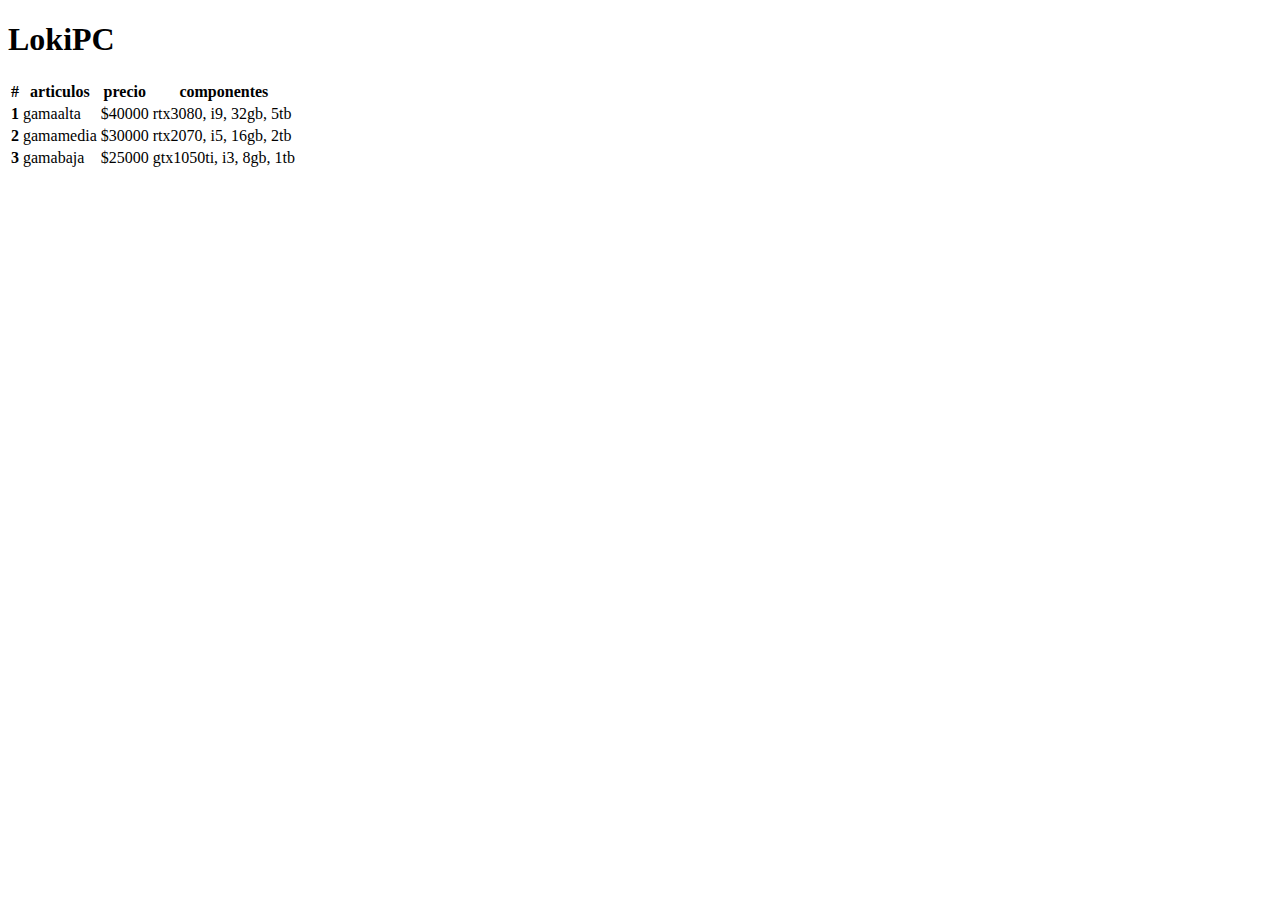
==== Pablo Sosa proyecto js/index.html @ 85bbffcd "proyecto con JS" ====
<!DOCTYPE html>
<html lang="en">
<head>
    <meta charset="UTF-8">
    <meta http-equiv="X-UA-Compatible" content="IE=edge">
    <meta name="viewport" content="width=device-width, initial-scale=1.0">
    <!----------bootstrap-------->
    <link href="https://cdn.jsdelivr.net/npm/bootstrap@5.1.3/dist/css/bootstrap.min.css" rel="stylesheet" integrity="sha384-1BmE4kWBq78iYhFldvKuhfTAU6auU8tT94WrHftjDbrCEXSU1oBoqyl2QvZ6jIW3" crossorigin="anonymous">
    <link rel="stylesheet" href="estilosJS.css">
    <script src="js/index.js"></script>
    <title>Simulador</title>
</head>
<body>
    <header>
        <h1> LokiPC</h1>
    </header>
    <table class="table">
        <thead>
          <tr>
            <th scope="col">#</th>
            <th scope="col">articulos</th>
            <th scope="col">precio</th>
            <th scope="col">componentes</th>
          </tr>
        </thead>
        <tbody>
          <tr>
            <th scope="row">1</th>
            <td>gamaalta</td>
            <td>$40000</td>
            <td>rtx3080, i9, 32gb, 5tb</td>
          </tr>
          <tr>
            <th scope="row">2</th>
            <td>gamamedia</td>
            <td>$30000</td>
            <td>rtx2070, i5, 16gb, 2tb</td>
          </tr>
          <tr>
            <th scope="row">3</th>
            <td>gamabaja</td>
            <td>$25000</td>
            <td>gtx1050ti, i3, 8gb, 1tb</td>
          </tr>
        </tbody>
      </table>
</body>
</html>
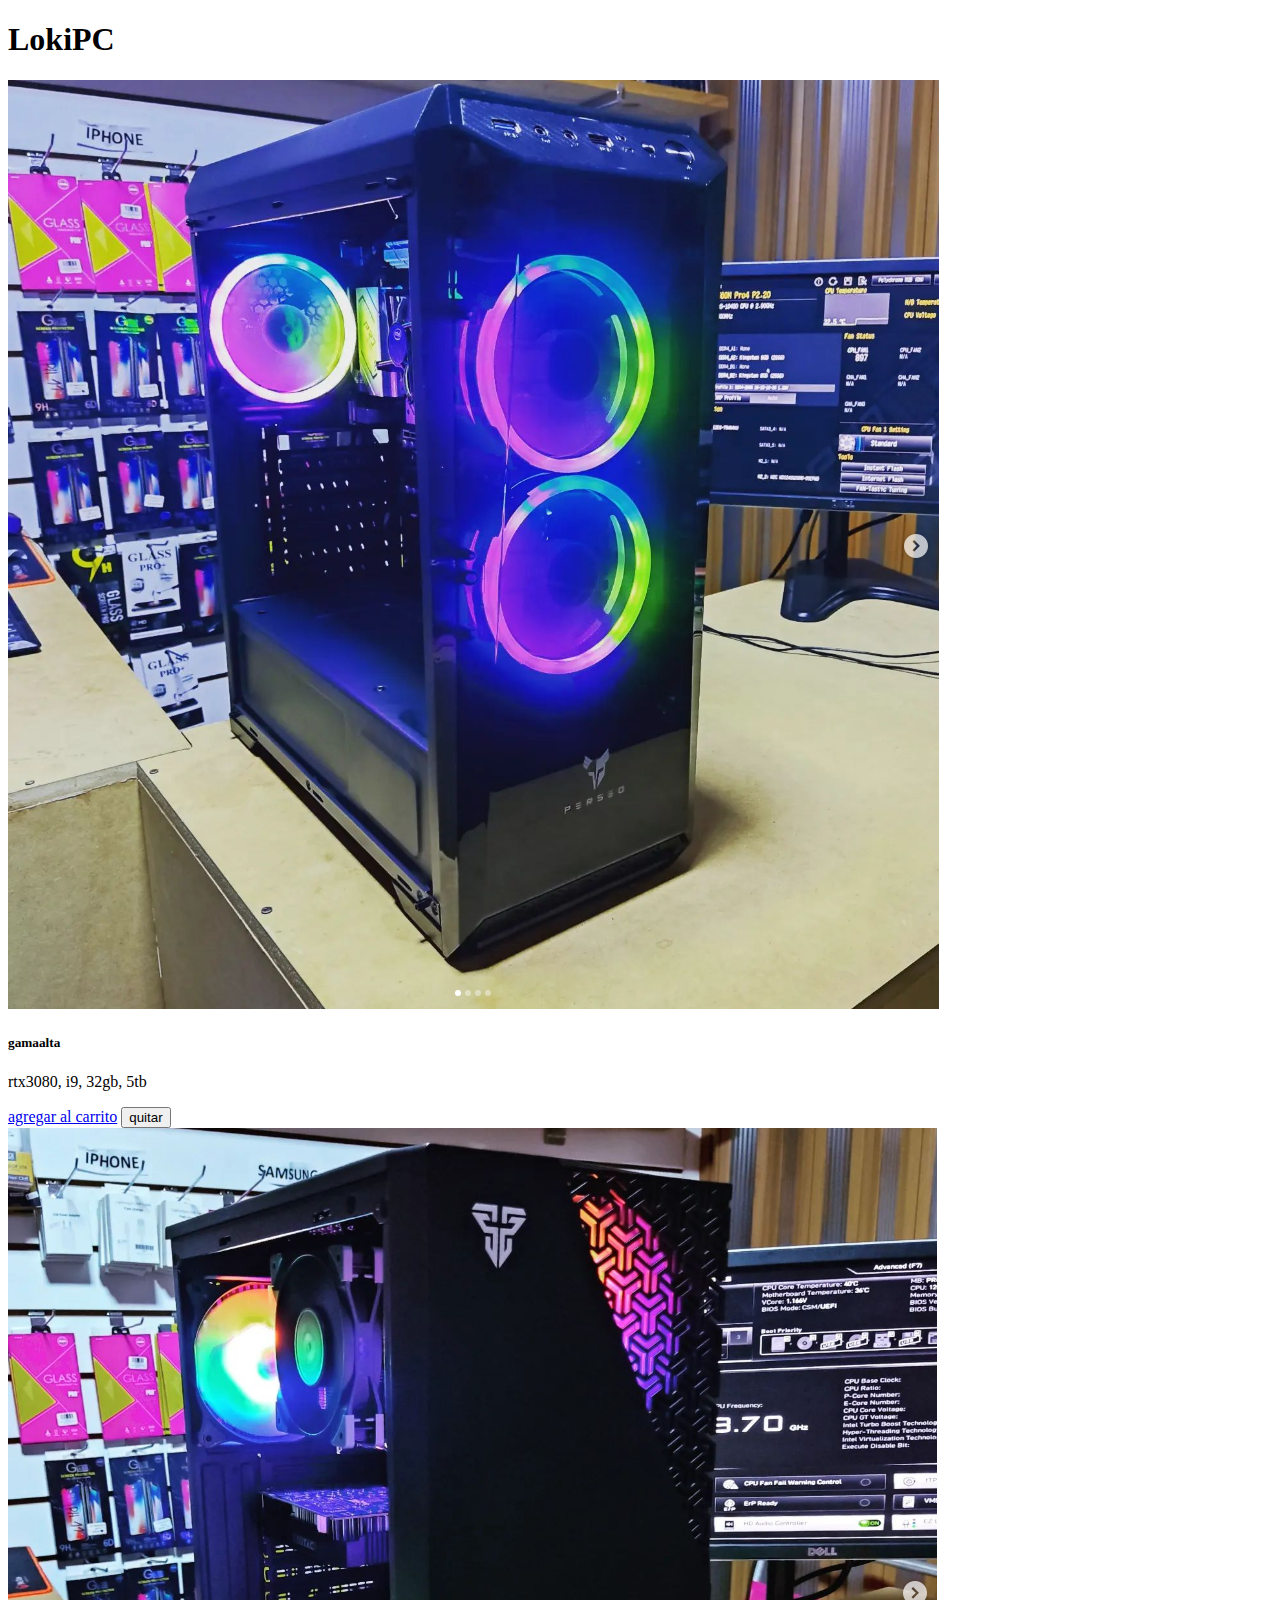
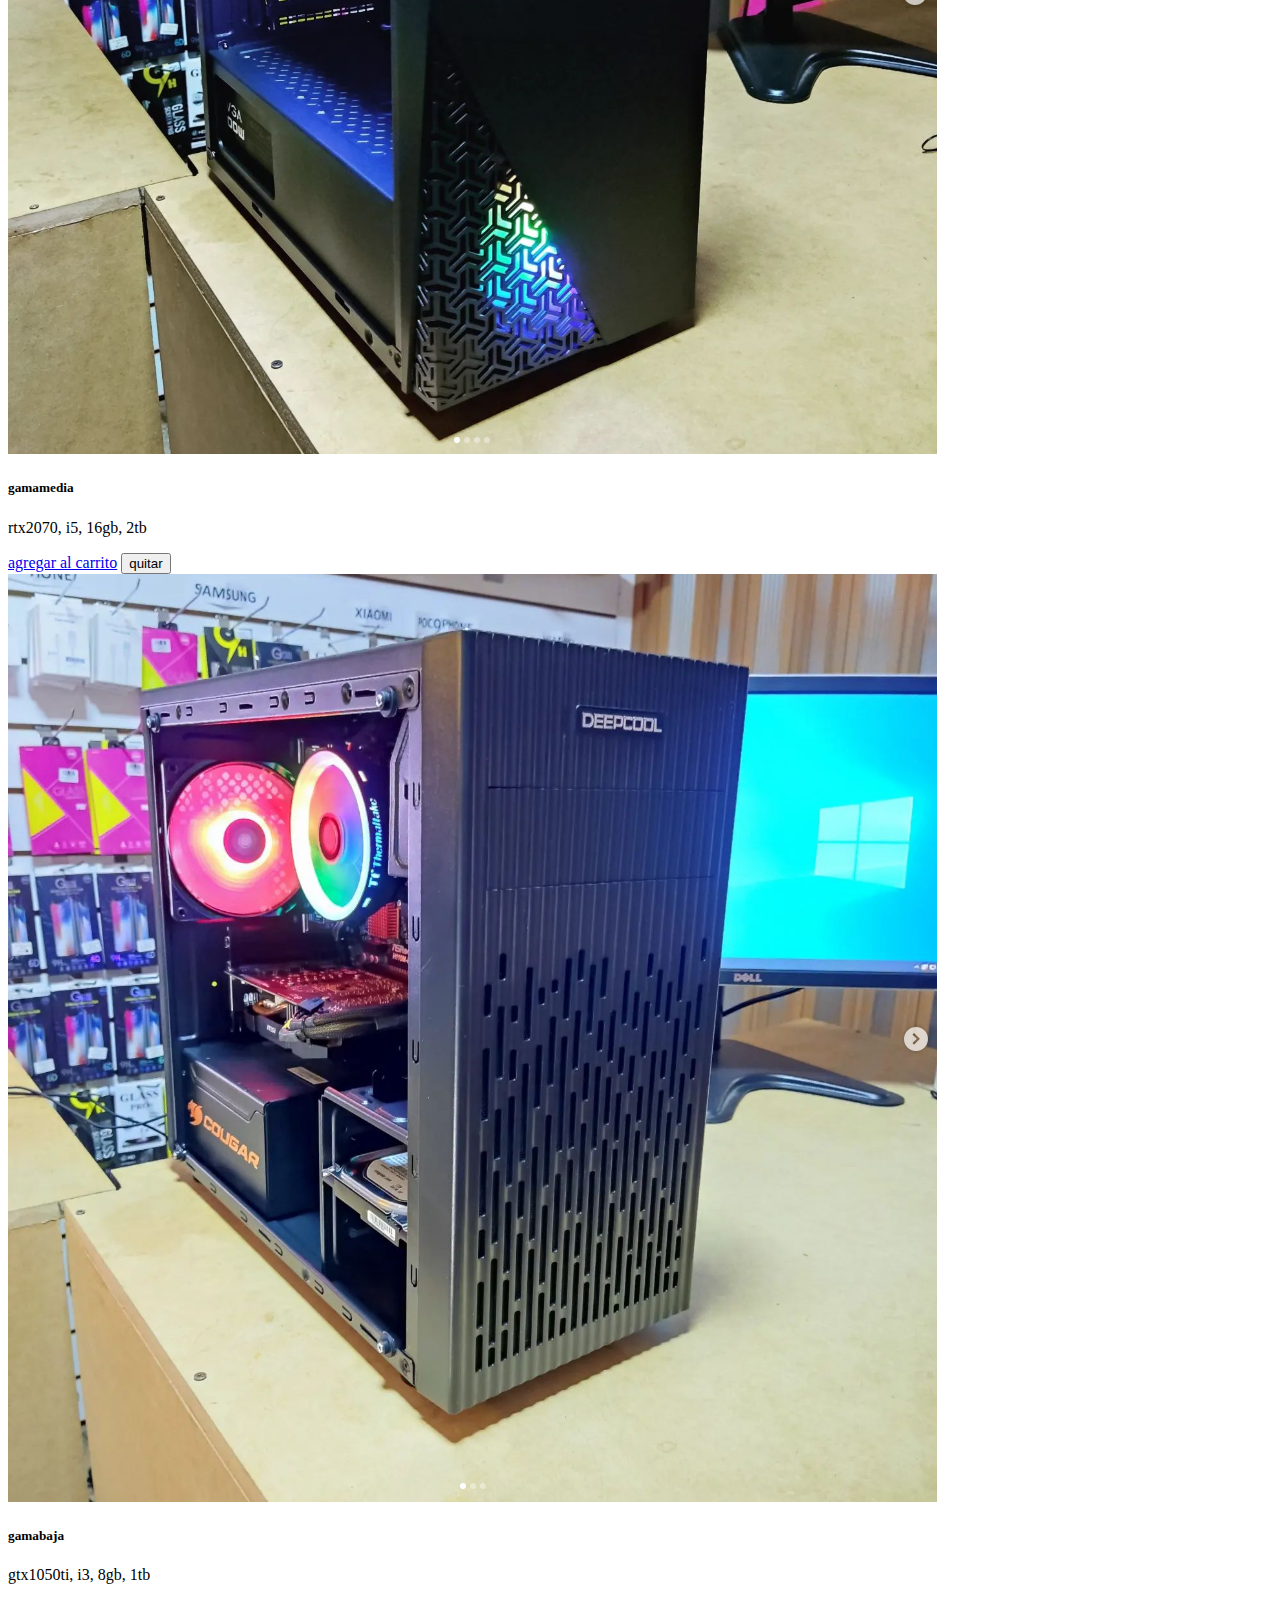
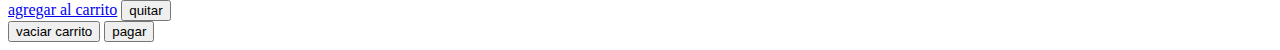
==== commit 3012e729: "actualizacion implementando doom y eventos" ====
--- a/Pablo Sosa proyecto js/index.html
+++ b/Pablo Sosa proyecto js/index.html
@@ -6,7 +6,7 @@
     <meta name="viewport" content="width=device-width, initial-scale=1.0">
     <!----------bootstrap-------->
     <link href="https://cdn.jsdelivr.net/npm/bootstrap@5.1.3/dist/css/bootstrap.min.css" rel="stylesheet" integrity="sha384-1BmE4kWBq78iYhFldvKuhfTAU6auU8tT94WrHftjDbrCEXSU1oBoqyl2QvZ6jIW3" crossorigin="anonymous">
-    <link rel="stylesheet" href="estilosJS.css">
+    <!--link rel="stylesheet" href="estilosJS.css"-->
     <script src="js/index.js"></script>
     <title>Simulador</title>
 </head>
@@ -14,35 +14,40 @@
     <header>
         <h1> LokiPC</h1>
     </header>
-    <table class="table">
-        <thead>
-          <tr>
-            <th scope="col">#</th>
-            <th scope="col">articulos</th>
-            <th scope="col">precio</th>
-            <th scope="col">componentes</th>
-          </tr>
-        </thead>
-        <tbody>
-          <tr>
-            <th scope="row">1</th>
-            <td>gamaalta</td>
-            <td>$40000</td>
-            <td>rtx3080, i9, 32gb, 5tb</td>
-          </tr>
-          <tr>
-            <th scope="row">2</th>
-            <td>gamamedia</td>
-            <td>$30000</td>
-            <td>rtx2070, i5, 16gb, 2tb</td>
-          </tr>
-          <tr>
-            <th scope="row">3</th>
-            <td>gamabaja</td>
-            <td>$25000</td>
-            <td>gtx1050ti, i3, 8gb, 1tb</td>
-          </tr>
-        </tbody>
-      </table>
+
+    <div class="card" style="width: 18rem;">
+      <img src="./estiloJS/pc1.png" class="card-img-top" alt="...">
+      <div class="card-body">
+        <h5 class="card-title">gamaalta</h5>
+        <p class="card-text">rtx3080, i9, 32gb, 5tb</p>
+        <a href="#" id="boton1" class="btn btn-primary" onclick="agregar1()">agregar al carrito</a>
+        <button type="button" class="btn btn-primary"> quitar</button>
+      </div>
+
+      <div class="card" style="width: 18rem;">
+        <img src="./estiloJS/pc2.png" class="card-img-top" alt="...">
+        <div class="card-body">
+          <h5 class="card-title">gamamedia</h5>
+          <p class="card-text">rtx2070, i5, 16gb, 2tb</p>
+          <a href="#" id="boton2" class="btn btn-primary" onclick="agregar2()">agregar al carrito</a>
+          <button type="button" class="btn btn-primary"> quitar</button>
+        </div>
+      </div>
+
+      <div class="card" style="width: 18rem;">
+        <img src="./estiloJS/pc3.png" class="card-img-top" alt="...">
+        <div class="card-body">
+          <h5 class="card-title">gamabaja</h5>
+          <p class="card-text">gtx1050ti, i3, 8gb, 1tb</p>
+          <a href="#" id="boton3" class="btn btn-primary" onclick="agregar3()">agregar al carrito</a>
+          <button type="button" class="btn btn-primary"> quitar</button>
+        </div>
+      </div>
+
+    </div>
+      <div class="btn-group" role="group" aria-label="Basic example">
+        <button type="button" class="btn btn-primary">vaciar carrito</button>
+        <button type="button" class="btn btn-primary">pagar</button>
+      </div>
 </body>
 </html>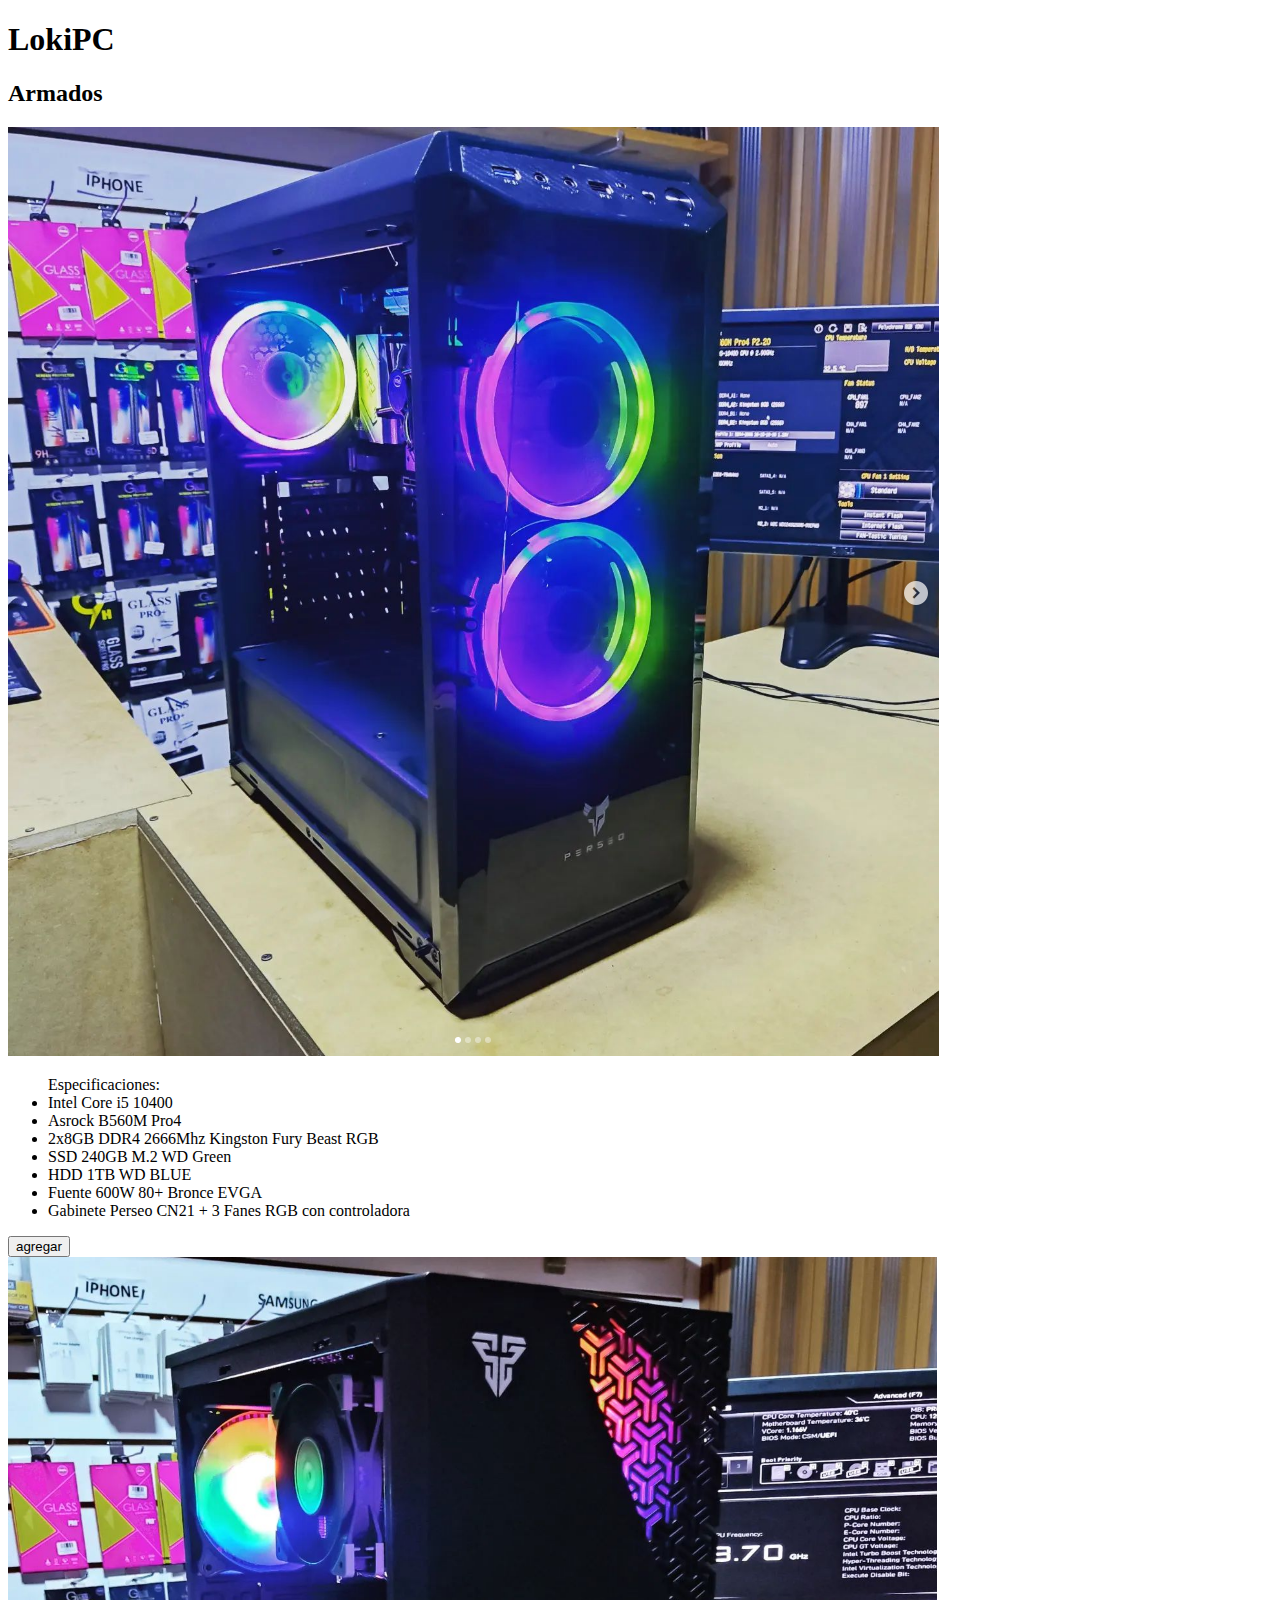
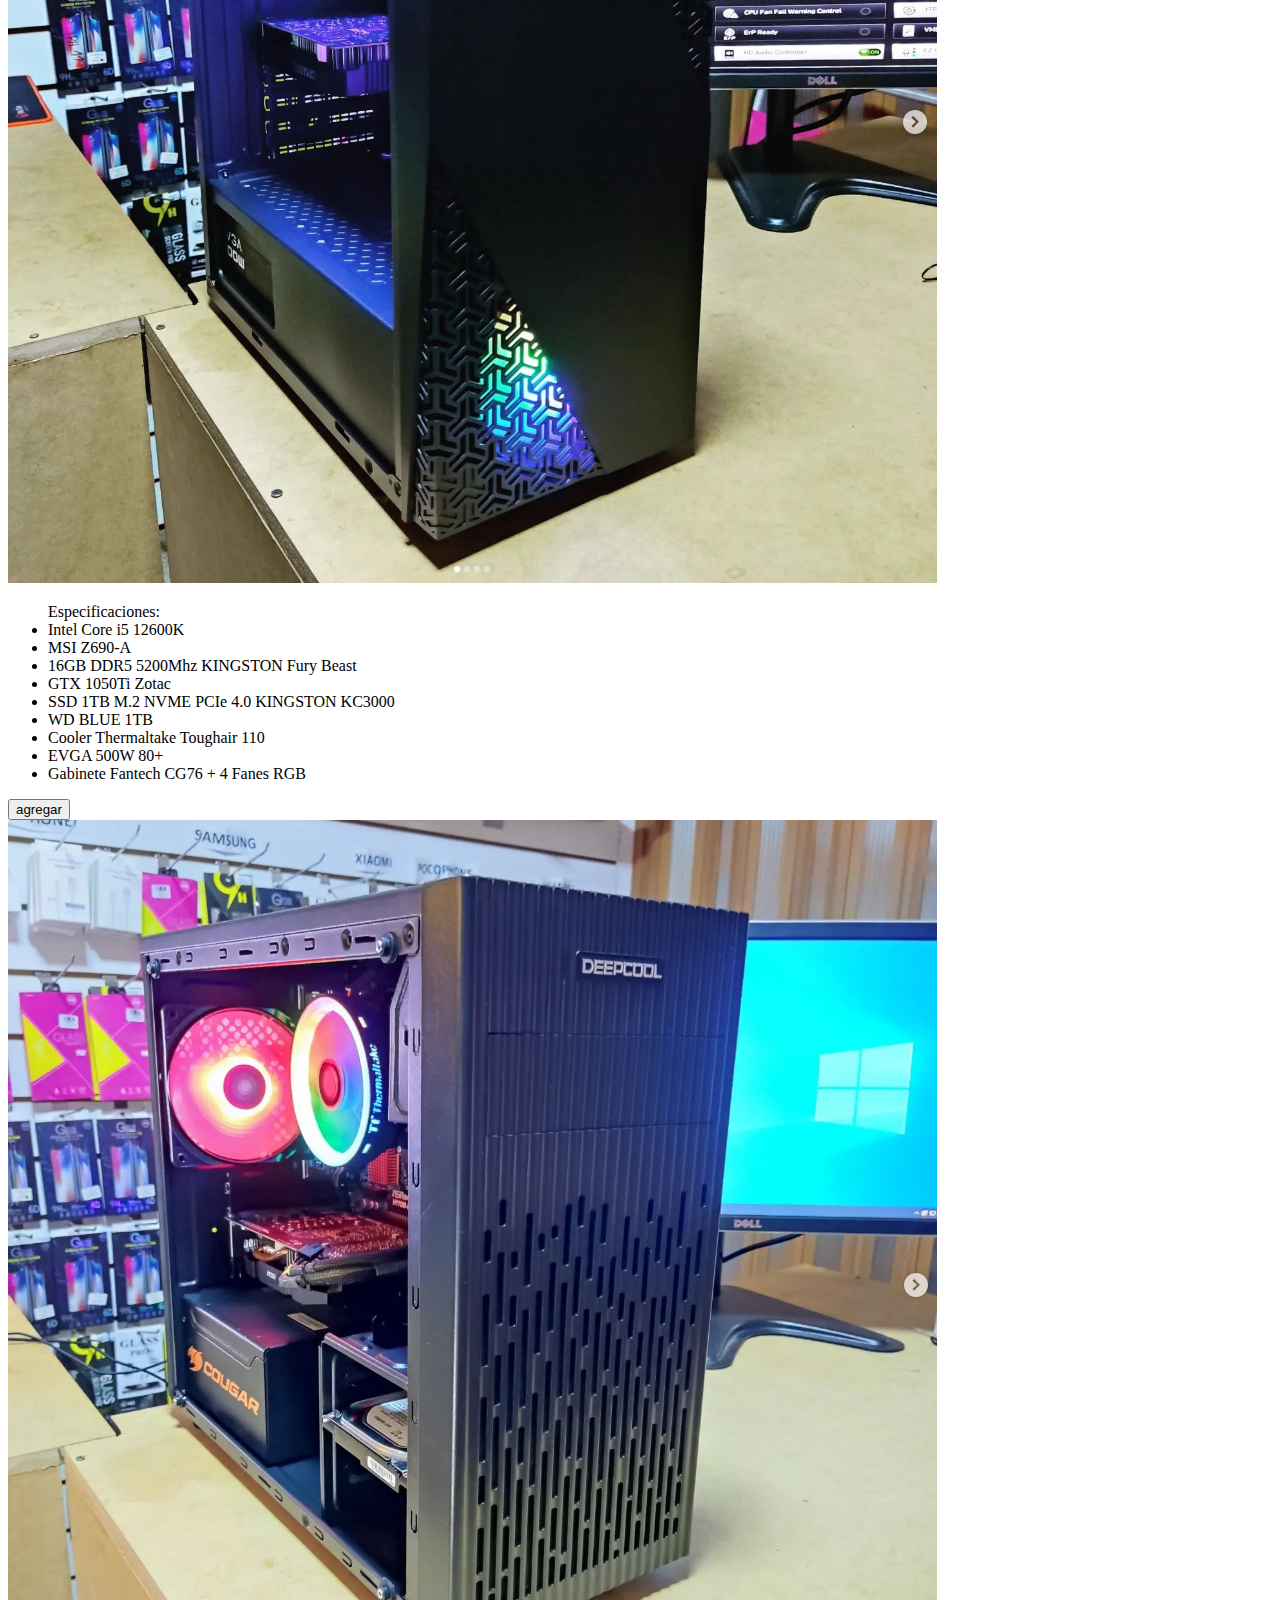
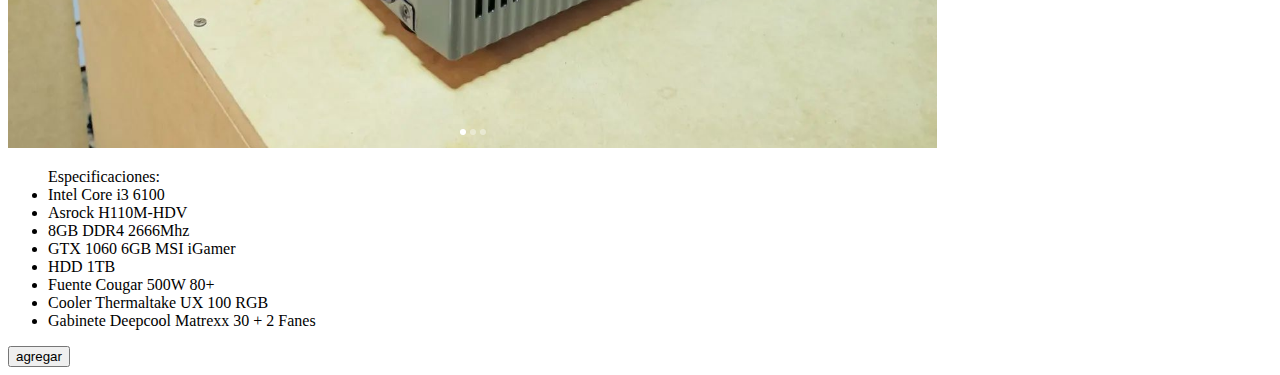
==== commit 988a7a25: "actualizando a css puro" ====
--- a/Pablo Sosa proyecto js/index.html
+++ b/Pablo Sosa proyecto js/index.html
@@ -4,7 +4,7 @@
     <meta charset="UTF-8">
     <meta http-equiv="X-UA-Compatible" content="IE=edge">
     <meta name="viewport" content="width=device-width, initial-scale=1.0">
-    <!----------bootstrap-------->
+    <link href="ejS/estilosJS.css" rel="stylesheet" type="text/css">
     <link href="https://cdn.jsdelivr.net/npm/bootstrap@5.1.3/dist/css/bootstrap.min.css" rel="stylesheet" integrity="sha384-1BmE4kWBq78iYhFldvKuhfTAU6auU8tT94WrHftjDbrCEXSU1oBoqyl2QvZ6jIW3" crossorigin="anonymous">
     <!--link rel="stylesheet" href="estilosJS.css"-->
     <script src="js/index.js"></script>
@@ -14,14 +14,96 @@
     <header>
         <h1> LokiPC</h1>
     </header>
+    <section class="armados">
+        <h2 class="titulos"> Armados </h2>
+        <div class="computadoras">
+            <div>
+                <img src="./eJS/pc1.png">
+                <ul>Especificaciones:
+                    <li>Intel Core i5 10400</li>
+                    <li>Asrock B560M Pro4</li>
+                    <li>2x8GB DDR4 2666Mhz Kingston Fury Beast RGB</li>
+                    <li>SSD 240GB M.2 WD Green</li>
+                    <li>HDD 1TB WD BLUE</li>
+                    <li>Fuente 600W 80+ Bronce EVGA</li>
+                    <li>Gabinete Perseo CN21 + 3 Fanes RGB con controladora</li>
+                </ul>
+                <button type="button" id="PCgamaA" class="alta" onclick="agregar1()"> agregar </button>
+            </div>
+            <div>
+                <img src="./eJS/pc2.png">
+                <ul>Especificaciones:
+                    <li>Intel Core i5 12600K</li>
+                    <li>MSI Z690-A</li>
+                    <li>16GB DDR5 5200Mhz KINGSTON Fury Beast</li>
+                    <li>GTX 1050Ti Zotac</li>
+                    <li>SSD 1TB M.2 NVME PCIe 4.0 KINGSTON KC3000</li>
+                    <li>WD BLUE 1TB</li>
+                    <li>Cooler Thermaltake Toughair 110</li>
+                    <li>EVGA 500W 80+</li>
+                    <li>Gabinete Fantech CG76 + 4 Fanes RGB</li>
+                </ul>
+                <button type="button" id="PCgamaA" class="alta" onclick="agregar2()"> agregar </button>
+            </div>
+            <div>
+                <img src="./eJS/pc3.png">
+                <ul>Especificaciones:
+                    <li>Intel Core i3 6100</li>
+                    <li>Asrock H110M-HDV</li>
+                    <li>8GB DDR4 2666Mhz</li>
+                    <li>GTX 1060 6GB MSI iGamer</li>
+                    <li>HDD 1TB</li>
+                    <li>Fuente Cougar 500W 80+</li>
+                    <li>Cooler Thermaltake UX 100 RGB</li>
+                    <li>Gabinete Deepcool Matrexx 30 + 2 Fanes</li>
+                </ul>
+                <button type="button" id="PCgamaA" class="alta" onclick="agregar3()"> agregar </button>
+            </div>
+        </div>
+    </section>
 
-    <div class="card" style="width: 18rem;">
+
+
+
+
+
+
+
+
+
+
+
+
+
+
+
+
+
+
+
+
+
+
+
+
+
+
+
+
+
+
+
+
+
+
+
+    <!-- <div class="card" style="width: 18rem;">
       <img src="./estiloJS/pc1.png" class="card-img-top" alt="...">
       <div class="card-body">
         <h5 class="card-title">gamaalta</h5>
         <p class="card-text">rtx3080, i9, 32gb, 5tb</p>
         <a href="#" id="boton1" class="btn btn-primary" onclick="agregar1()">agregar al carrito</a>
-        <button type="button" class="btn btn-primary"> quitar</button>
+        <button type="button" id="quitar" class="btn btn-primary" onclick="Quitar()"> quitar</button>
       </div>
 
       <div class="card" style="width: 18rem;">
@@ -30,7 +112,7 @@
           <h5 class="card-title">gamamedia</h5>
           <p class="card-text">rtx2070, i5, 16gb, 2tb</p>
           <a href="#" id="boton2" class="btn btn-primary" onclick="agregar2()">agregar al carrito</a>
-          <button type="button" class="btn btn-primary"> quitar</button>
+          <button type="button" id="quitar" class="btn btn-primary" onclick="Quitar()"> quitar</button>
         </div>
       </div>
 
@@ -40,14 +122,17 @@
           <h5 class="card-title">gamabaja</h5>
           <p class="card-text">gtx1050ti, i3, 8gb, 1tb</p>
           <a href="#" id="boton3" class="btn btn-primary" onclick="agregar3()">agregar al carrito</a>
-          <button type="button" class="btn btn-primary"> quitar</button>
+          <button type="button" id="quitar" class="btn btn-primary" onclick="Quitar()"> quitar</button>
         </div>
       </div>
 
-    </div>
+    </div class="pago">
       <div class="btn-group" role="group" aria-label="Basic example">
-        <button type="button" class="btn btn-primary">vaciar carrito</button>
-        <button type="button" class="btn btn-primary">pagar</button>
-      </div>
+        <button type="button" id="vaciar" class="btn btn-primary" onclick="despejar()">vaciar carrito</button>
+        <div class="botoncito">
+          <button type="button" id="pagar" class="btn btn-primary" onclick="factura()">pagar</button>
+        </div>
+        
+      </div> -->
 </body>
 </html>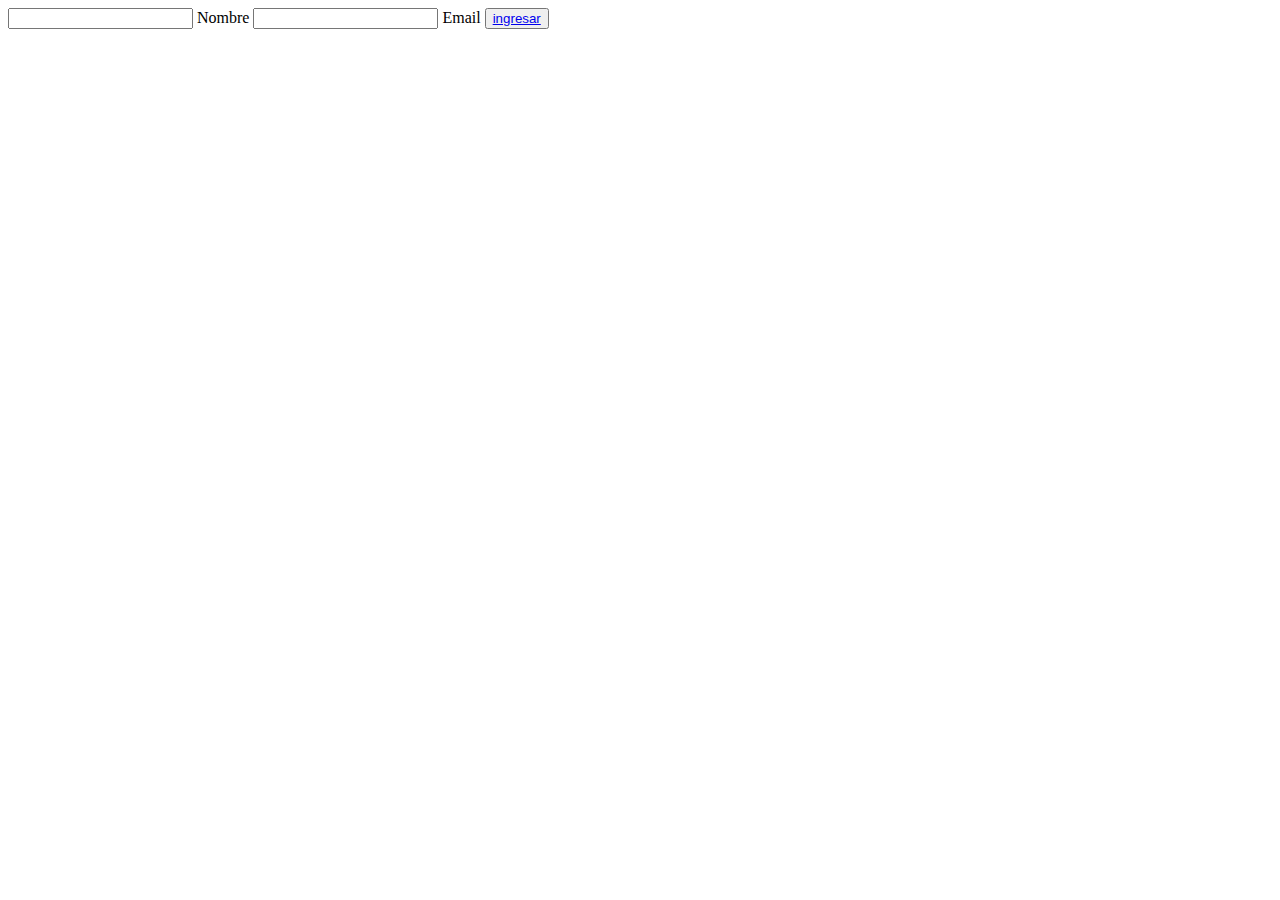
==== commit acb374bc: "alamacenamiento en session storage y local storage" ====
--- a/Pablo Sosa proyecto js/index.html
+++ b/Pablo Sosa proyecto js/index.html
@@ -11,56 +11,38 @@
     <title>Simulador</title>
 </head>
 <body>
-    <header>
-        <h1> LokiPC</h1>
-    </header>
-    <section class="armados">
-        <h2 class="titulos"> Armados </h2>
-        <div class="computadoras">
-            <div>
-                <img src="./eJS/pc1.png">
-                <ul>Especificaciones:
-                    <li>Intel Core i5 10400</li>
-                    <li>Asrock B560M Pro4</li>
-                    <li>2x8GB DDR4 2666Mhz Kingston Fury Beast RGB</li>
-                    <li>SSD 240GB M.2 WD Green</li>
-                    <li>HDD 1TB WD BLUE</li>
-                    <li>Fuente 600W 80+ Bronce EVGA</li>
-                    <li>Gabinete Perseo CN21 + 3 Fanes RGB con controladora</li>
-                </ul>
-                <button type="button" id="PCgamaA" class="alta" onclick="agregar1()"> agregar </button>
-            </div>
-            <div>
-                <img src="./eJS/pc2.png">
-                <ul>Especificaciones:
-                    <li>Intel Core i5 12600K</li>
-                    <li>MSI Z690-A</li>
-                    <li>16GB DDR5 5200Mhz KINGSTON Fury Beast</li>
-                    <li>GTX 1050Ti Zotac</li>
-                    <li>SSD 1TB M.2 NVME PCIe 4.0 KINGSTON KC3000</li>
-                    <li>WD BLUE 1TB</li>
-                    <li>Cooler Thermaltake Toughair 110</li>
-                    <li>EVGA 500W 80+</li>
-                    <li>Gabinete Fantech CG76 + 4 Fanes RGB</li>
-                </ul>
-                <button type="button" id="PCgamaA" class="alta" onclick="agregar2()"> agregar </button>
-            </div>
-            <div>
-                <img src="./eJS/pc3.png">
-                <ul>Especificaciones:
-                    <li>Intel Core i3 6100</li>
-                    <li>Asrock H110M-HDV</li>
-                    <li>8GB DDR4 2666Mhz</li>
-                    <li>GTX 1060 6GB MSI iGamer</li>
-                    <li>HDD 1TB</li>
-                    <li>Fuente Cougar 500W 80+</li>
-                    <li>Cooler Thermaltake UX 100 RGB</li>
-                    <li>Gabinete Deepcool Matrexx 30 + 2 Fanes</li>
-                </ul>
-                <button type="button" id="PCgamaA" class="alta" onclick="agregar3()"> agregar </button>
-            </div>
-        </div>
-    </section>
+    <div class="login">
+      <input type="text" id="Name">
+      <label for="Name" style="margin-left: 0px;"> Nombre </label>
+      <input type="email" id="Mail">
+      <label for="Mail" style="margin-left: 0px;"> Email </label>
+      <button type="button" id="log" class="Login" onclick="ingreseNombre()"> <a href="./inicio.html"> ingresar </a></button>
+    </div>
+   
+    
+
+
+
+
+
+
+
+
+
+
+
+
+
+
+
+
+
+
+
+
+
+
+
 
 
 
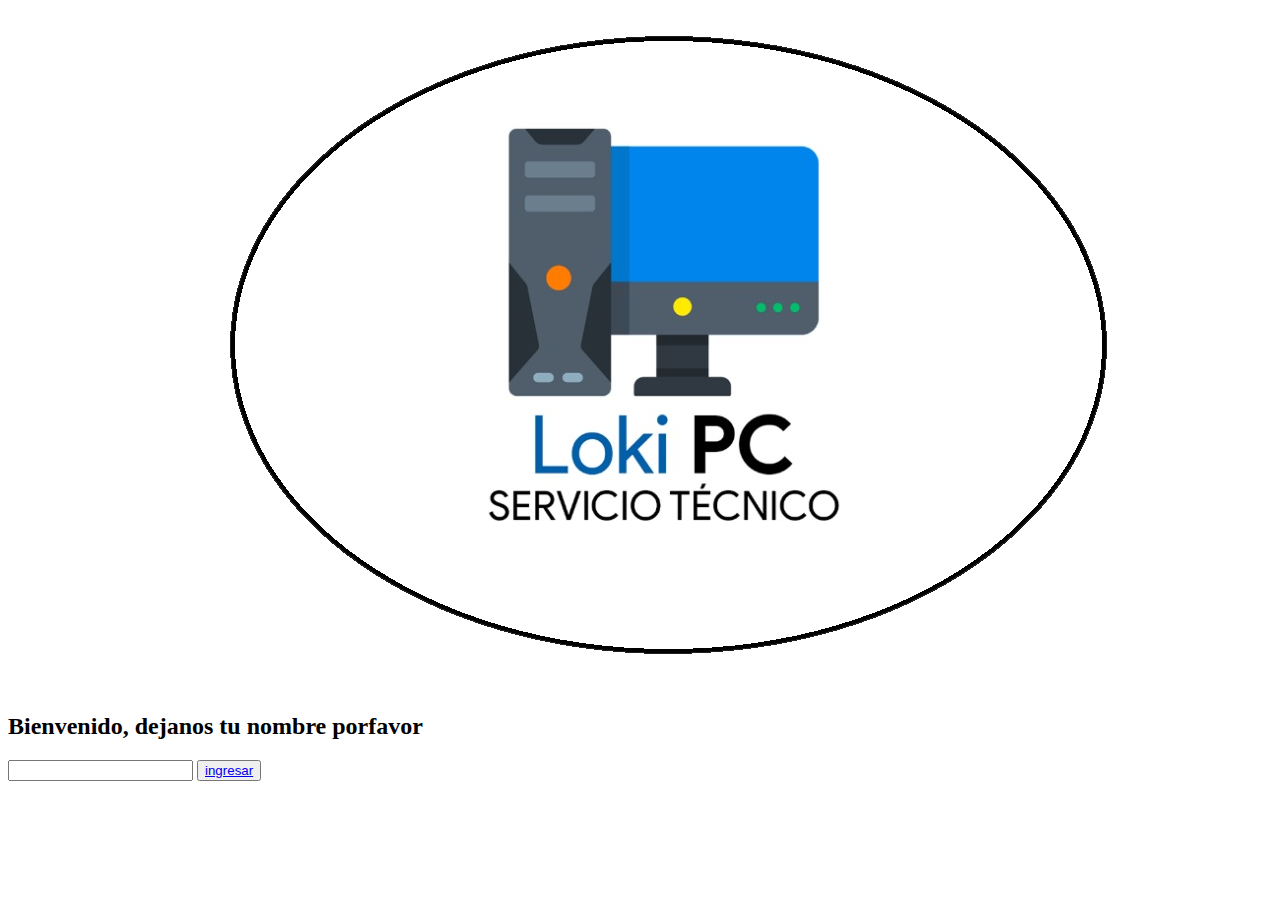
==== commit b93d1e15: "local storage" ====
--- a/Pablo Sosa proyecto js/index.html
+++ b/Pablo Sosa proyecto js/index.html
@@ -4,29 +4,27 @@
     <meta charset="UTF-8">
     <meta http-equiv="X-UA-Compatible" content="IE=edge">
     <meta name="viewport" content="width=device-width, initial-scale=1.0">
+    <!-- estilos -->
     <link href="ejS/estilosJS.css" rel="stylesheet" type="text/css">
-    <link href="https://cdn.jsdelivr.net/npm/bootstrap@5.1.3/dist/css/bootstrap.min.css" rel="stylesheet" integrity="sha384-1BmE4kWBq78iYhFldvKuhfTAU6auU8tT94WrHftjDbrCEXSU1oBoqyl2QvZ6jIW3" crossorigin="anonymous">
-    <!--link rel="stylesheet" href="estilosJS.css"-->
     <script src="js/index.js"></script>
     <title>Simulador</title>
 </head>
 <body>
+  <header class="header" id="arriba">
+    <img src="./eJS/lokilogo.png">
+    <h2> Bienvenido, dejanos tu nombre porfavor</h2>
     <div class="login">
       <input type="text" id="Name">
-      <label for="Name" style="margin-left: 0px;"> Nombre </label>
-      <input type="email" id="Mail">
-      <label for="Mail" style="margin-left: 0px;"> Email </label>
+      <label for="Name" style="margin-left: 0px;"> </label>
       <button type="button" id="log" class="Login" onclick="ingreseNombre()"> <a href="./inicio.html"> ingresar </a></button>
     </div>
    
     
 
 
-
-
-
-
-
+  
+  
+      
 
 
 
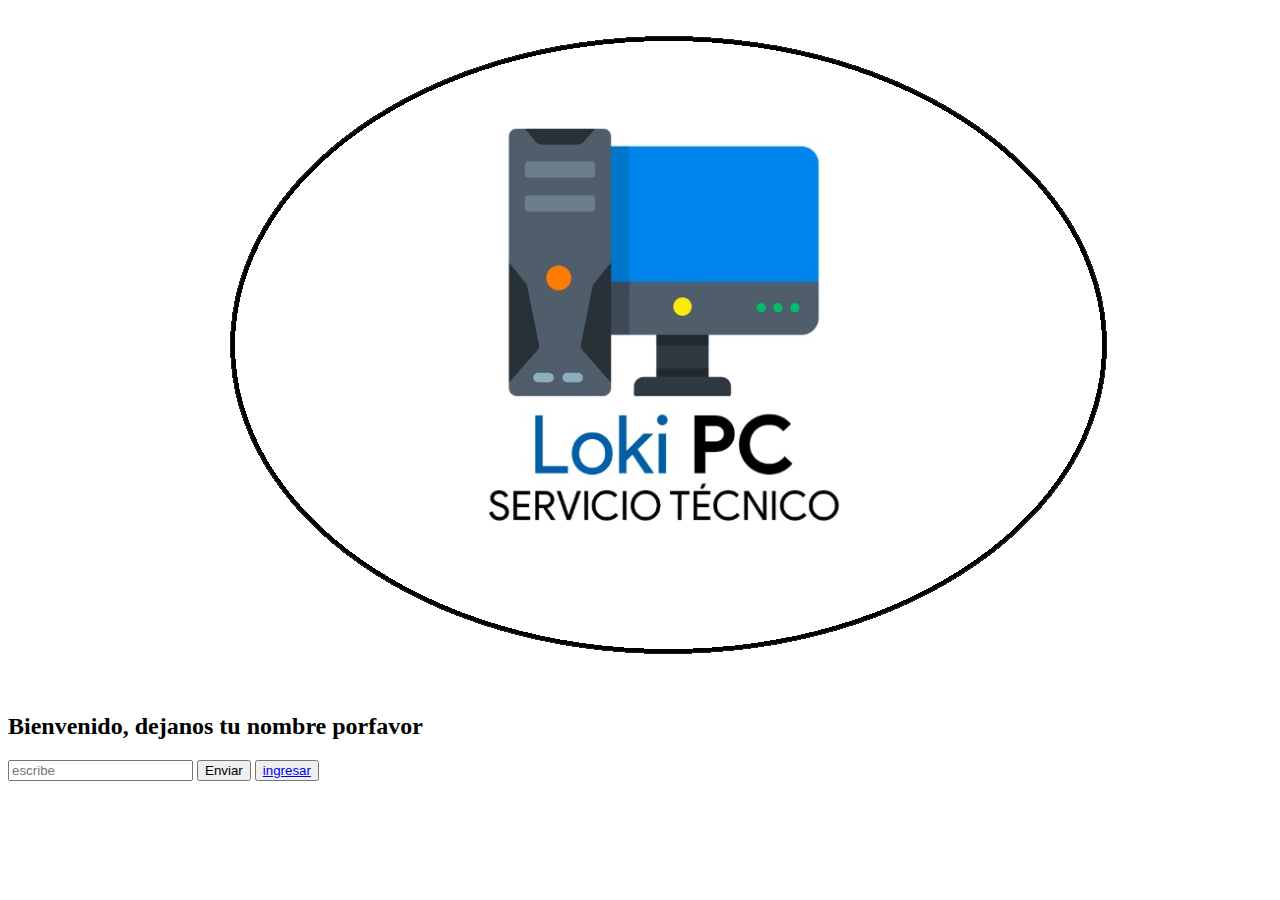
==== commit 05854845: "proyecto final" ====
--- a/Pablo Sosa proyecto js/index.html
+++ b/Pablo Sosa proyecto js/index.html
@@ -7,6 +7,7 @@
     <!-- estilos -->
     <link href="ejS/estilosJS.css" rel="stylesheet" type="text/css">
     <script src="js/index.js"></script>
+
     <title>Simulador</title>
 </head>
 <body>
@@ -14,105 +15,14 @@
     <img src="./eJS/lokilogo.png">
     <h2> Bienvenido, dejanos tu nombre porfavor</h2>
     <div class="login">
-      <input type="text" id="Name">
-      <label for="Name" style="margin-left: 0px;"> </label>
+      <input type="text" id="Name" placeholder="escribe">
+      <label for="Name" style="margin-left: 0px;" ></label>
+      <input type="button" name="enviar" value="Enviar" onclick="recibir()">
       <button type="button" id="log" class="Login" onclick="ingreseNombre()"> <a href="./inicio.html"> ingresar </a></button>
+
     </div>
-   
-    
-
-
-  
-  
-      
-
-
-
-
-
-
-
-
-
-
-
-
-
-
-
-
-
-
-
-
-
-
-
-
-
-
-
-
-
-
-
-
-
-
-
-
-
-
-
-
-
-
-
-
-
-
-
-
-
-
-
-
-    <!-- <div class="card" style="width: 18rem;">
-      <img src="./estiloJS/pc1.png" class="card-img-top" alt="...">
-      <div class="card-body">
-        <h5 class="card-title">gamaalta</h5>
-        <p class="card-text">rtx3080, i9, 32gb, 5tb</p>
-        <a href="#" id="boton1" class="btn btn-primary" onclick="agregar1()">agregar al carrito</a>
-        <button type="button" id="quitar" class="btn btn-primary" onclick="Quitar()"> quitar</button>
-      </div>
-
-      <div class="card" style="width: 18rem;">
-        <img src="./estiloJS/pc2.png" class="card-img-top" alt="...">
-        <div class="card-body">
-          <h5 class="card-title">gamamedia</h5>
-          <p class="card-text">rtx2070, i5, 16gb, 2tb</p>
-          <a href="#" id="boton2" class="btn btn-primary" onclick="agregar2()">agregar al carrito</a>
-          <button type="button" id="quitar" class="btn btn-primary" onclick="Quitar()"> quitar</button>
-        </div>
-      </div>
-
-      <div class="card" style="width: 18rem;">
-        <img src="./estiloJS/pc3.png" class="card-img-top" alt="...">
-        <div class="card-body">
-          <h5 class="card-title">gamabaja</h5>
-          <p class="card-text">gtx1050ti, i3, 8gb, 1tb</p>
-          <a href="#" id="boton3" class="btn btn-primary" onclick="agregar3()">agregar al carrito</a>
-          <button type="button" id="quitar" class="btn btn-primary" onclick="Quitar()"> quitar</button>
-        </div>
-      </div>
-
-    </div class="pago">
-      <div class="btn-group" role="group" aria-label="Basic example">
-        <button type="button" id="vaciar" class="btn btn-primary" onclick="despejar()">vaciar carrito</button>
-        <div class="botoncito">
-          <button type="button" id="pagar" class="btn btn-primary" onclick="factura()">pagar</button>
-        </div>
+</body>
+<script>
         
-      </div> -->
-</body>
+</script>
 </html>